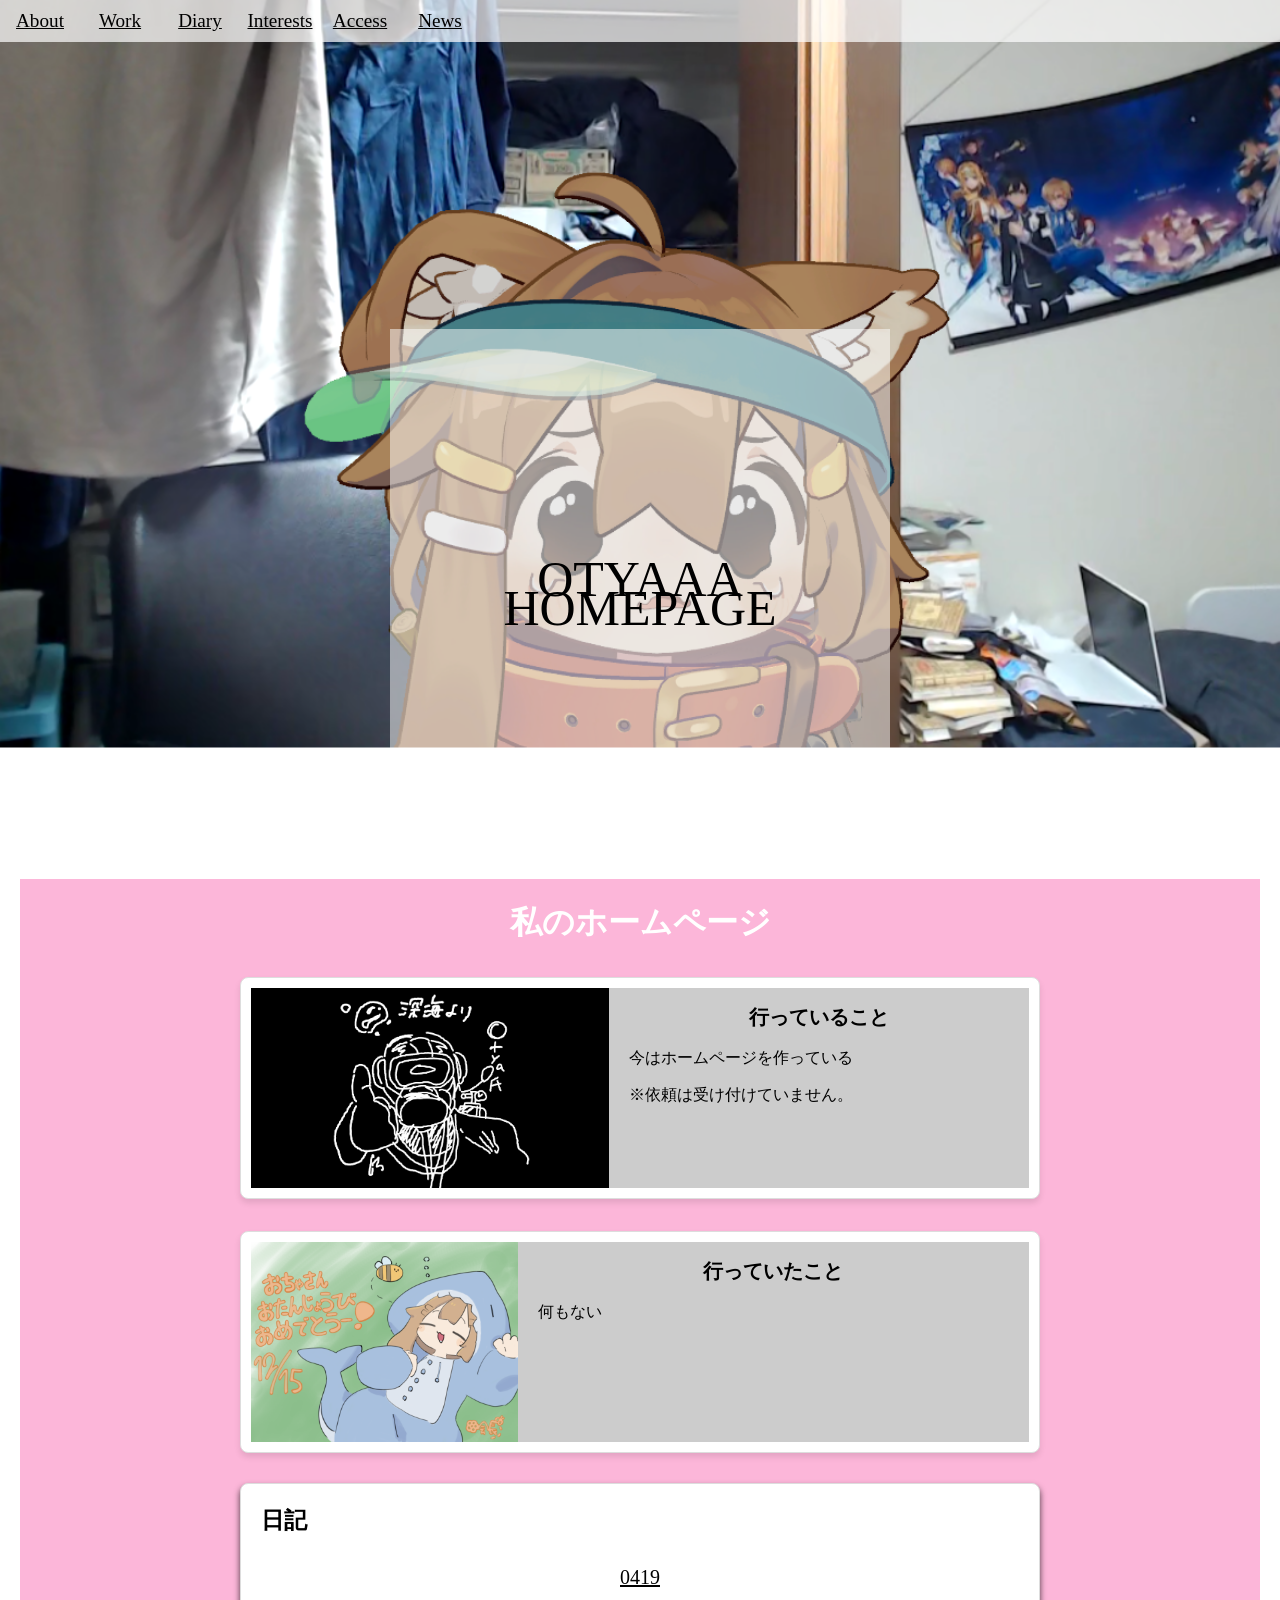
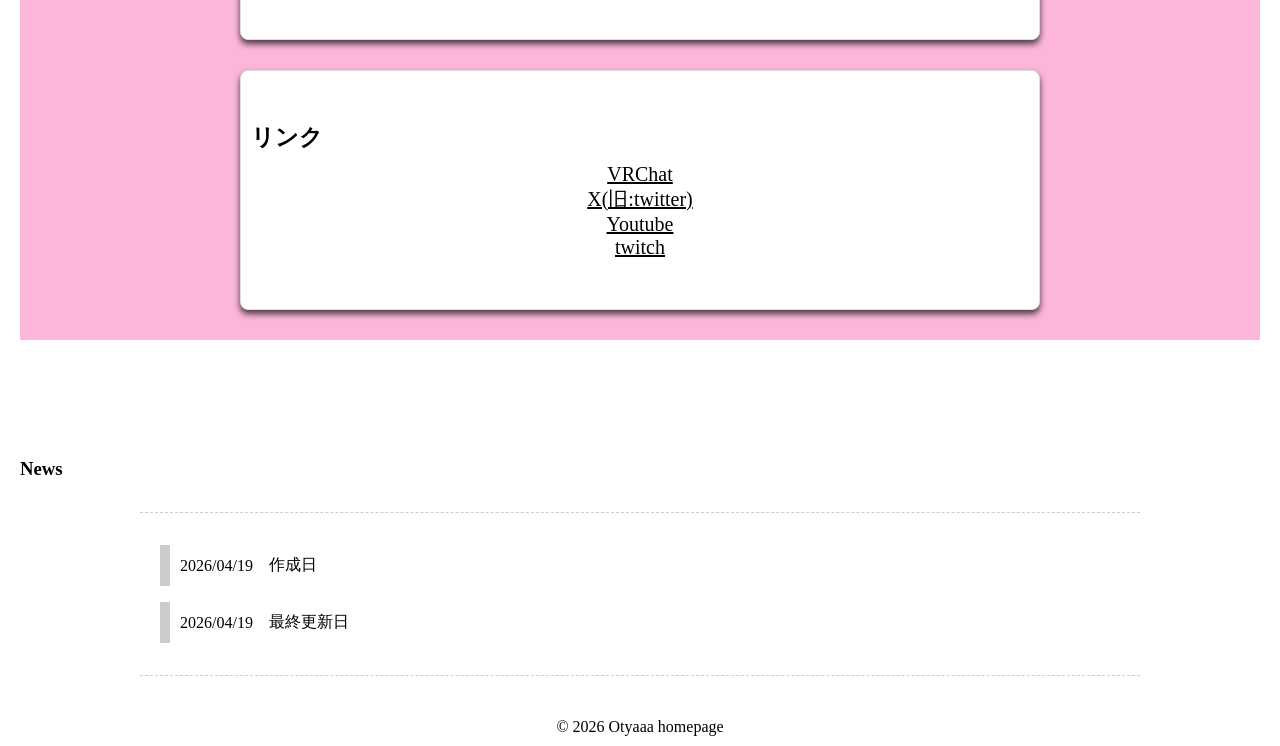
==== index.html @ aa2fb250 "Add files via upload" ====
<!DOCTYPE html>
<html lang="ja">
    <head>
        <meta charset="UTF-8">
        <meta name="viewport" content="width=device-width, initial-scale=1">
        <link  rel="stylesheet" type="text/css" href="css/homepage.css">
        <title>HOMEPAGE</title>
    </head>
<!--参考文献--https://web-design-textbook.com/makepage/middle -->

    <body>
        <header>
            <img src="image/otya.png" alt="otyaaa">
            <div class="top-title0">
                OTYAAA
            </div>
            <div class="top-title">
                <br>
                HOMEPAGE
            </div>
        </header>

        <nav>
            <ul>
                <!--aboutは私について, Workは何をしているか, Planは趣味, 
                Accessは各種リンク, Galleryは写真何枚かおく？Futureで何をしていきたいかを書いてもいいかも-->
                <li><a href="#about">About</a></li>
                <li><a href="#work">Work</a></li>
                <li><a href="#diary">Diary</a></li>
                <li><a href="#interests">Interests</a></li>
                <li><a href="#access">Access</a></li>
                <li><a href="#news">News</a></li>
            </ul>
        </nav>
        <!--menu button-->
        <div class="menubutton" onclick="menu()">
            <i></i>
            <i></i>
            <i></i>
        </div>

        <main id="about">
            <h1>私のホームページ</h1>
            <div class="Work" id="work">
                <img src="image/work0.png" alt="workの写真">
                <div class="comments">
                    <h2>行っていること</h2>
                    <p>今はホームページを作っている</p>
                    <div>※依頼は受け付けていません。</div>
                </div>
            </div>

            <div class="Work">
                <img src="image/7.png" alt="誕生日の写真">
                <div class="comments">
                    <h2>行っていたこと</h2>
                    <p>何もない</p>
                </div>
            </div>

            <div class="Diary" id="diary">
                <h3>日記</h3>
                <p><a href="diary/20260419.html" target="0419">0419</a></p>
            </div>

            <div class="Access" id="access"><p>
                <h3>リンク</h3>
                <a href="https://vrchat.com/home/user/usr_a427d301-ff12-4bf6-9cfc-a684ac63239b" target="vrc">VRChat</a>
                <a href="https://x.com/otyaaaa03" target="twitter">X(旧:twitter)</a>
                <a href="https://www.youtube.com/@%E3%81%8A%E3%81%A1%E3%82%83%E3%81%82%E3%81%82%E3%81%82" target="youtube">Youtube</a>
                <a href="https://www.twitch.tv/otyaaa031" target="twitch">twitch</a>
            </p>
            </div>
        </main>

        
        <aside>
            <h3>News</h3>
            <div class="news" id="news">
                <div class="topic">
                    <div class="time">2026/04/19</div>
                    <div>作成日</div>
                </div>
                <div class="topic">
                    <div class="time">2026/04/19</div>
                    <div>最終更新日</div>
                </div>
            </div>
        </aside>



        <footer>
            &copy; 2026 Otyaaa homepage
        </footer>
        
        
        <!--click the button-->
        <script>
            function menu() {
                document.querySelector('nav').classList.toggle('open');
            }
        </script>

    </body>
</html>

<!--あしぎからは備忘録、やりたいこと
やってる、やってたゲーム
-->
---- css/homepage.css ----
@charset "UTF-8";

*{
    box-sizing:border-box;
}





body {
position: relative;
margin: 0;
background: white;
display: grid;
grid-template-columns:
[left] 20px [main] 1fr [end] 20px [right];
grid-template-rows:
[header] auto [main] auto [aside] auto [footer] auto [bottom];
}


header {
    position: relative;
    grid-column-start: left;
    grid-column-end: right;
    grid-row-start: header;
    grid-row-end: main;
    margin-bottom: 100px;
}

header img {
    display: block;
    width: 100%;
    max-height: 100vh;
}

.top-title0 {
    display: flex;
    justify-content: center;
    align-items: center;
    position: absolute;
    bottom: 0;
    left: 50%;
    transform: translate(-50%,50px);
    width: 500px;
    height: 500px;
    background: rgba(255,255,255,.5);
    font-size: 50px;
}

.top-title {
    display: flex;
    justify-content: center;
    align-items: center;
    position: absolute;
    bottom: 0;
    left: 50%;
    transform: translate(-50%,50px);
    width: 500px;
    height: 500px;
    background: rgba(255,255,255,0);
    font-size: 50px;
}

@media (max-width: 1024px) {
    .top-title {
        width: 400px;
        height: 400px;
        font-size: 40px;
        transform: translate(-50%,40px);
    }
}

@media (max-width: 580px){
    header {
        margin-bottom: 60px;
    }
    .top-title {
        width: 250px;
        height: 250px;
        transform: translate(-50%,25px);
    }
}

@media (max-width: 580px) {
    header {
        margin-bottom: 60px;
    }
    .top-title {
        width: 250px;
        height: 250px;
        transform: translate(-50%,25px);
    }
}


@media (max-width: 450px) {
    .top-title {
        width: 200px;
        height: 200px;
        font-size: 30px;
        transform: translate(-50%,20px);
    }
}

@media (max-width: 370px) {
    .top-title {
        width: 150px;
        height: 150px;
        font-size: 25px;
        transform: translate(-50%,15px);
    }
}



nav {
    position: absolute;
    top: 0;
    left: 0;
    right: 0;
}

nav ul {
    display: flex;
    background: rgba(255,255,255,.7);
    margin: 0;
    list-style:none;
    padding: 0;
    font-size: 1.2rem;
}

nav li {
    text-align: center;
    padding: 10px 0;
    width: 80px;
    cursor: pointer;
    transition: all 1s;
}

nav li:hover {
    background: white;
}

nav.open {
    display: block;
}

nav a {
    color: inherit;
    display: block;
    width: 100%;
    height: 100%;
}

@media (max-width:840px) {
    nav {
        position: fixed;
        display: none;
    }
    nav ul {
        flex-direction: column;
        height: 100vh;
        padding-top: 40px;
        background: rgba(255,255,255,.9)
    }
    nav li {
        width: 100%;
        padding: 20px;
    }
}

.menubutton {
    position: fixed;
    top: 0;
    left: 0;
    cursor: pointer;
    z-index: 100;
    width: 40px;
    height: 40px;
    padding: 5px;
    background: black;
    display: none;
}


.menubutton i {
    display: block;
    width: 30px;
    height: 5px;
    background: white;
    margin-bottom: 7.5px;
}

.menubutton i:last-child {
    margin-bottom: 0;
}

@media (max-width:840px) {
    .menubutton {
        display: block;
    }
}

main {
    grid-column-start: main;
    grid-column-end: end;
    grid-row-start: main;
    grid-row-end: aside;
    margin-bottom: 100px;
    background: rgba(252, 182, 217, 1);
}

h1,h2 {
    color: white;
    text-align: center;
}


.Work {
    display: flex;
    width: 100%;
    max-width: 800px;
    margin: 2em auto;
    background: #ffffff;
    border: 1px solid #ddd;
    border-radius: 8px;
    padding: 10px;
    margin-bottom: 30px;
    box-shadow: 0 4px 6px rgba(0,0,0,0.1);
}


.Work img {
    display: block;
    margin: 0 auto;
    height: 200px;
    max-width: 100%;
}


.Work h2 {
    font-size: 20px;
    color: black;
}


.Work .comments {
    width: 100%;
    padding: 0 20px;
    background: #cccccc;
}

.Diary {
    display: flex;
    flex-direction: column;
    max-width: 800px;
    margin: 1em auto;
    justify-content: center;
    align-items: center;
    font-size: 20px;
    background: #ffffff;
    border: 1px solid #ddd;
    border-radius: 8px;
    padding: 20px;
    margin-bottom: 30px;
    box-shadow: 0 4px 6px rgba(0,0,0,0.7);
}

.Diary h3{
    color: black;
    margin: 0 0 10px 0;
    align-self: flex-start;
}

.Diary a {
    display: block;
    color: black;
    cursor: pointer;
    align-self: center; 
    margin: 0 0 10px 0;
}



.Access {
    display: flex;
    flex-direction: column;
    max-width: 800px;
    margin: 1em auto;
    justify-content: center;
    align-items: center;
    font-size: 20px;
    background: #ffffff;
    border: 1px solid #ddd;
    border-radius: 8px;
    padding: 10px;
    margin-bottom: 30px;
    box-shadow: 0 4px 6px rgba(0,0,0,0.7);
}

.Access h3 {
    color: black;
    margin: 0 0 10px 0;
    align-self: flex-start;
}

.Access a {
    display: block;
    color: black;
    margin: 0 auto;
    cursor: pointer;
}



@media (max-width: 700px) {
    .work {
        flex-direction: column;
    }

    .work img {
        width: 100%;
        height: auto;
    }

    .work .comments {
        padding: 20px;
    }
}

aside {
    grid-column-start: main;
    grid-column-end: end;
    grid-row-start: aside;
    grid-row-end: footer;
}

.news {
    max-width: 1000px;
    border-top: dashed 1px #cccccc;
    border-bottom: dashed 1px #cccccc;
    margin: 2em auto;
    padding: 1em 20px;
    color: black;
}

.news h3 {
    color: black;
}

.news .topic {
    display: flex;
    align-items: center;
    padding: 10px;
    margin: 1em 0;
    border-left: solid 10px #cccccc;
}

.news .time {
    margin-right: 1em;
}

@media (max-width: 450px){
    .news .topic {
        flex-direction: column;
        align-items: flex-start;
    }
}

footer {
    grid-column-start: left;
    grid-column-end: right;
    grid-row-start: footer;
    grid-row-end: bottom;
    text-align: center;
    background: white;
    color: black;
    padding: 10px 0;
}
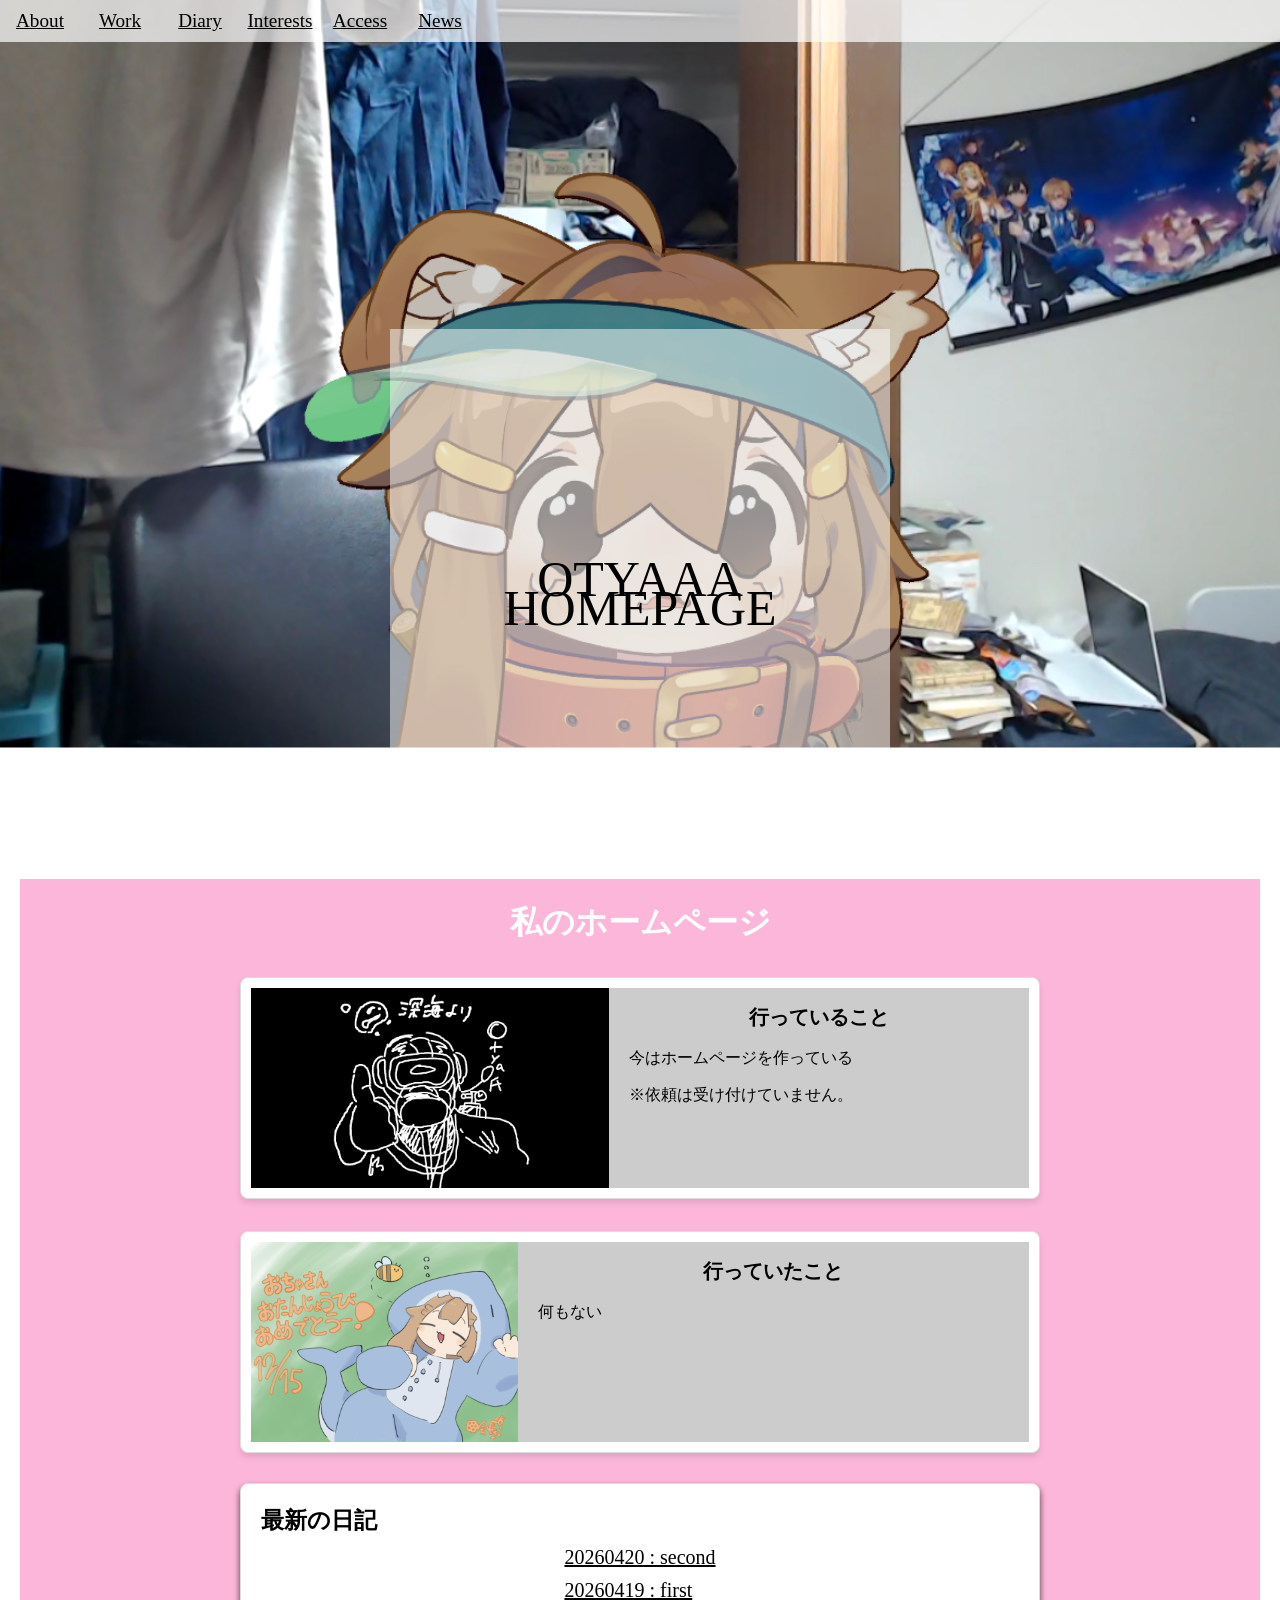
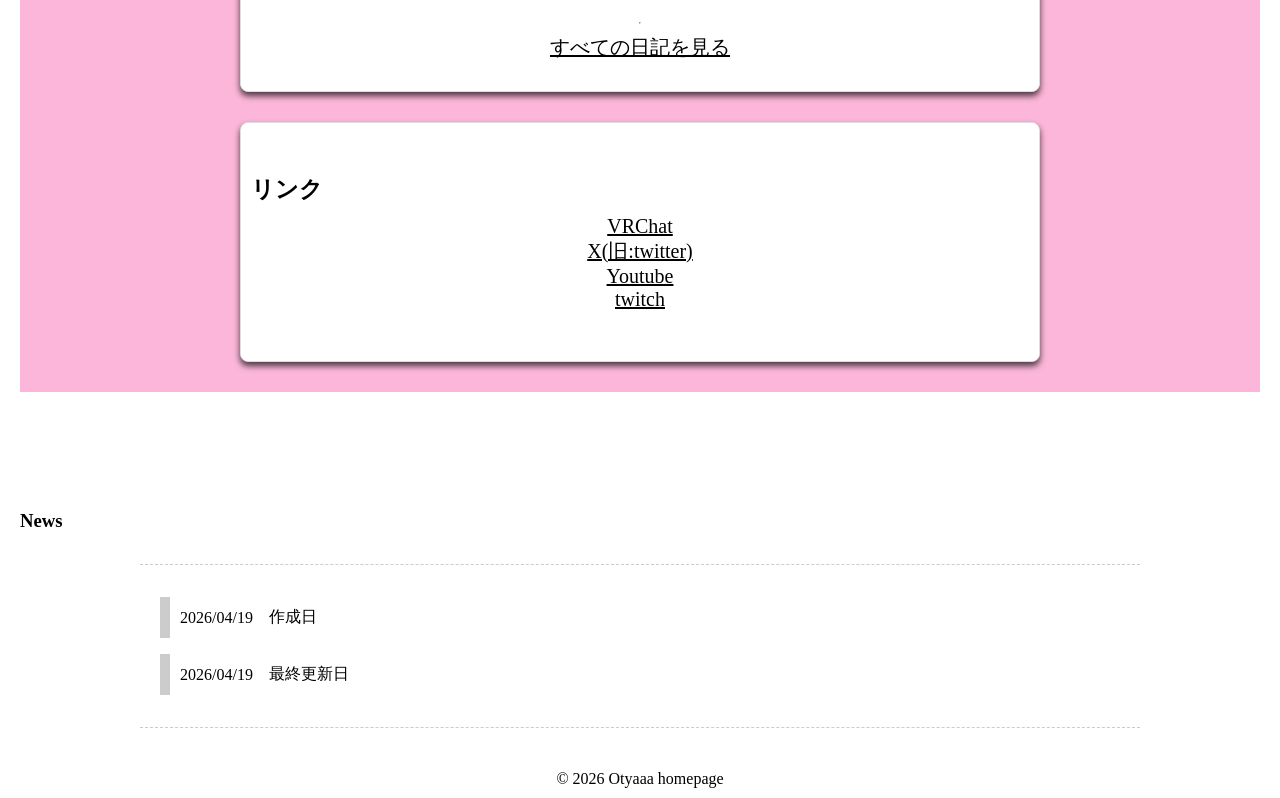
==== commit ccf65bd0: "Add files via upload" ====
--- a/index.html
+++ b/index.html
@@ -59,9 +59,15 @@
             </div>
 
             <div class="Diary" id="diary">
-                <h3>日記</h3>
-                <p><a href="diary/20260419.html" target="0419">0419</a></p>
+                <h3>最新の日記</h3>
+                <div id="recent-diary-list"></div>
+                <hr>
+                <a href="diary_list.html" class="all-link" target="alldiary">すべての日記を見る</a>
             </div>
+            <script src="diary_data.js"></script>
+            <script src="diary_script.js"></script>
+
+
 
             <div class="Access" id="access"><p>
                 <h3>リンク</h3>
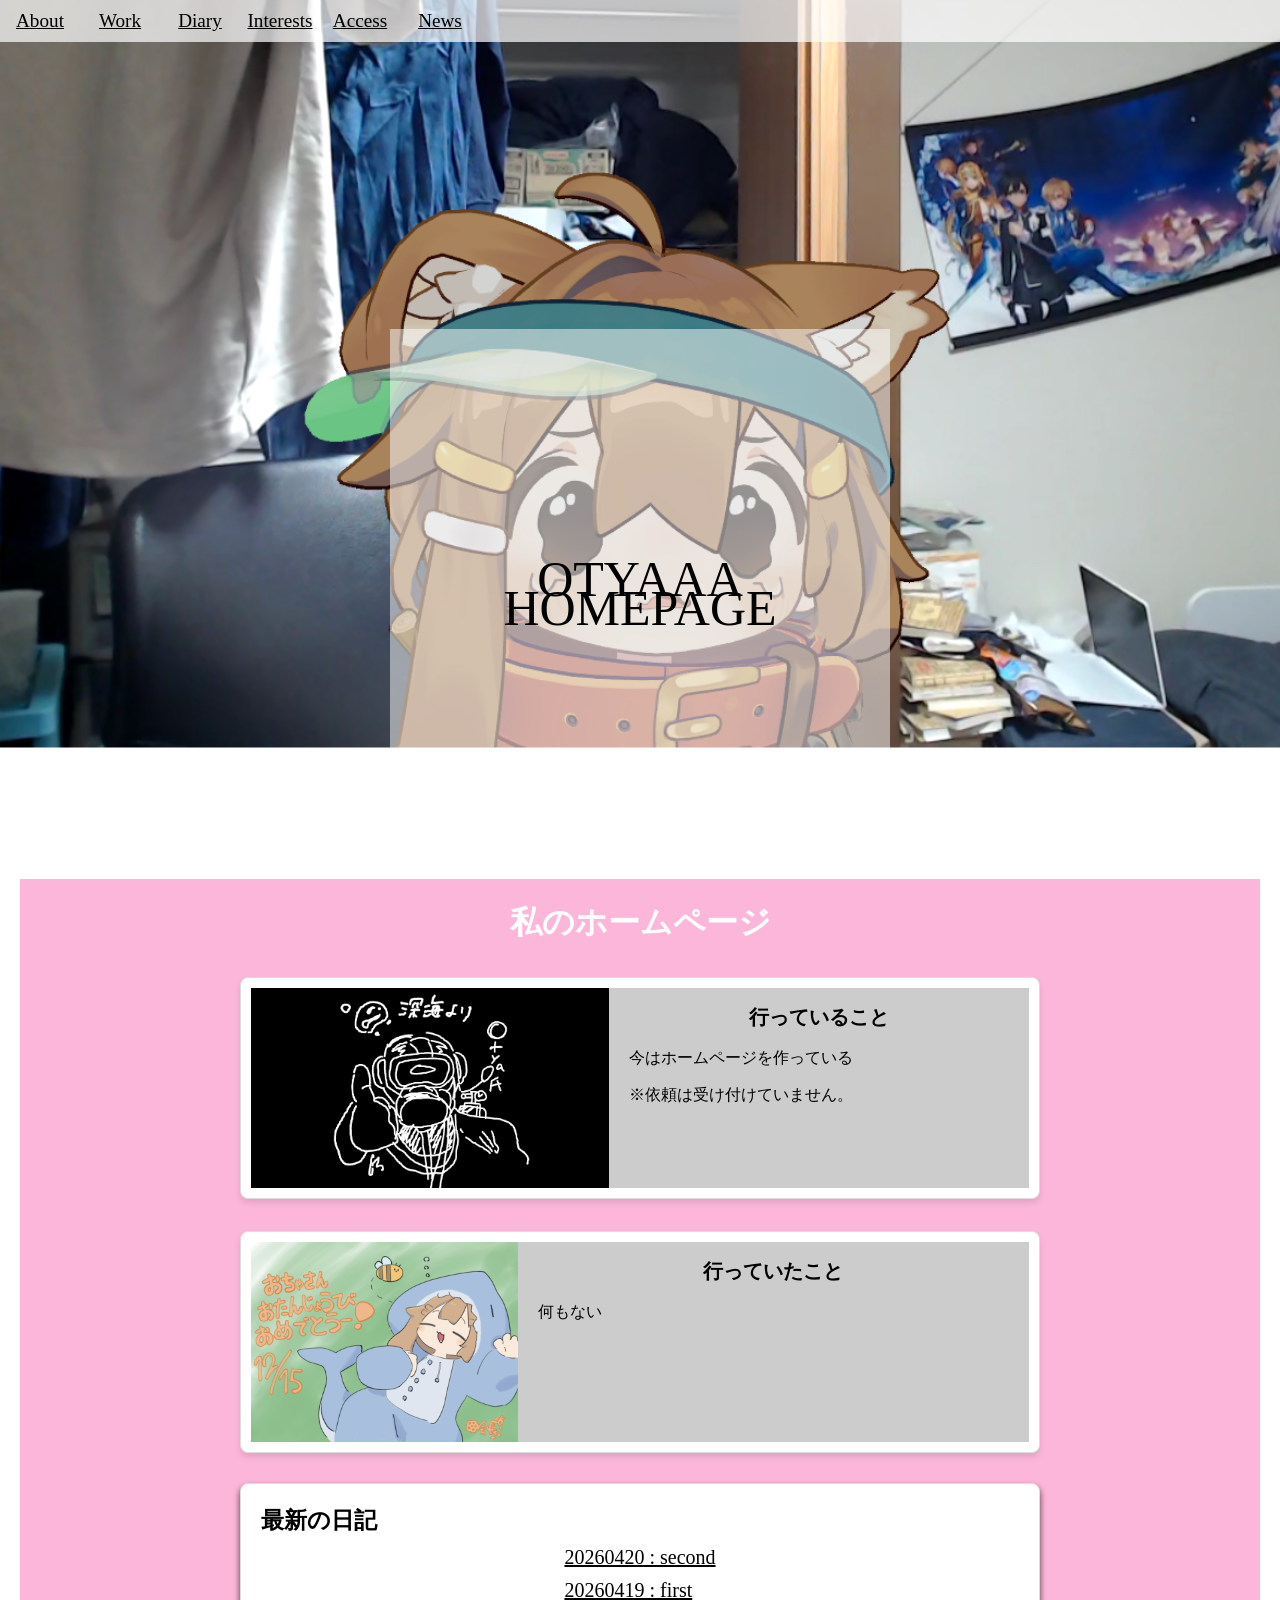
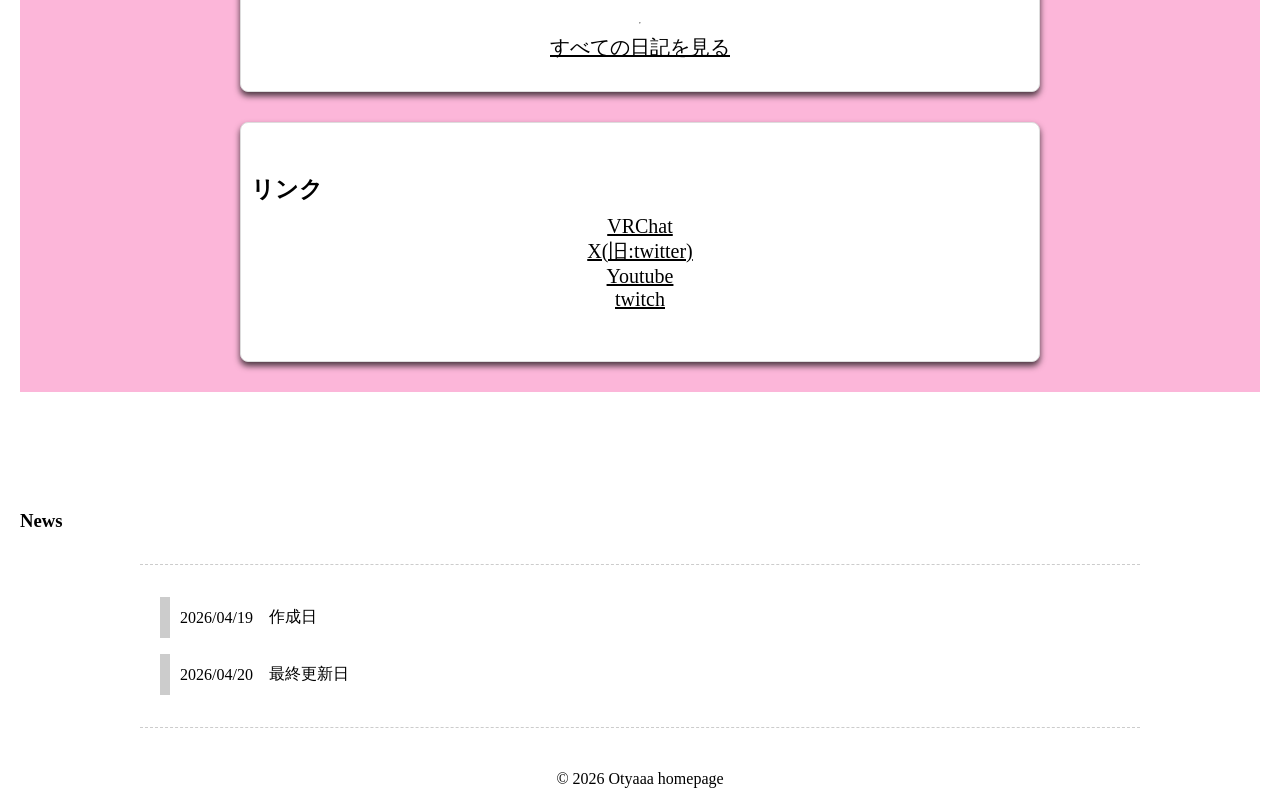
==== commit 16cec71c: "Update index.html" ====
--- a/index.html
+++ b/index.html
@@ -88,7 +88,7 @@
                     <div>作成日</div>
                 </div>
                 <div class="topic">
-                    <div class="time">2026/04/19</div>
+                    <div class="time">2026/04/20</div>
                     <div>最終更新日</div>
                 </div>
             </div>
@@ -111,6 +111,6 @@
     </body>
 </html>
 
-<!--あしぎからは備忘録、やりたいこと
+<!--備忘録、やりたいこと
 やってる、やってたゲーム
--->+-->
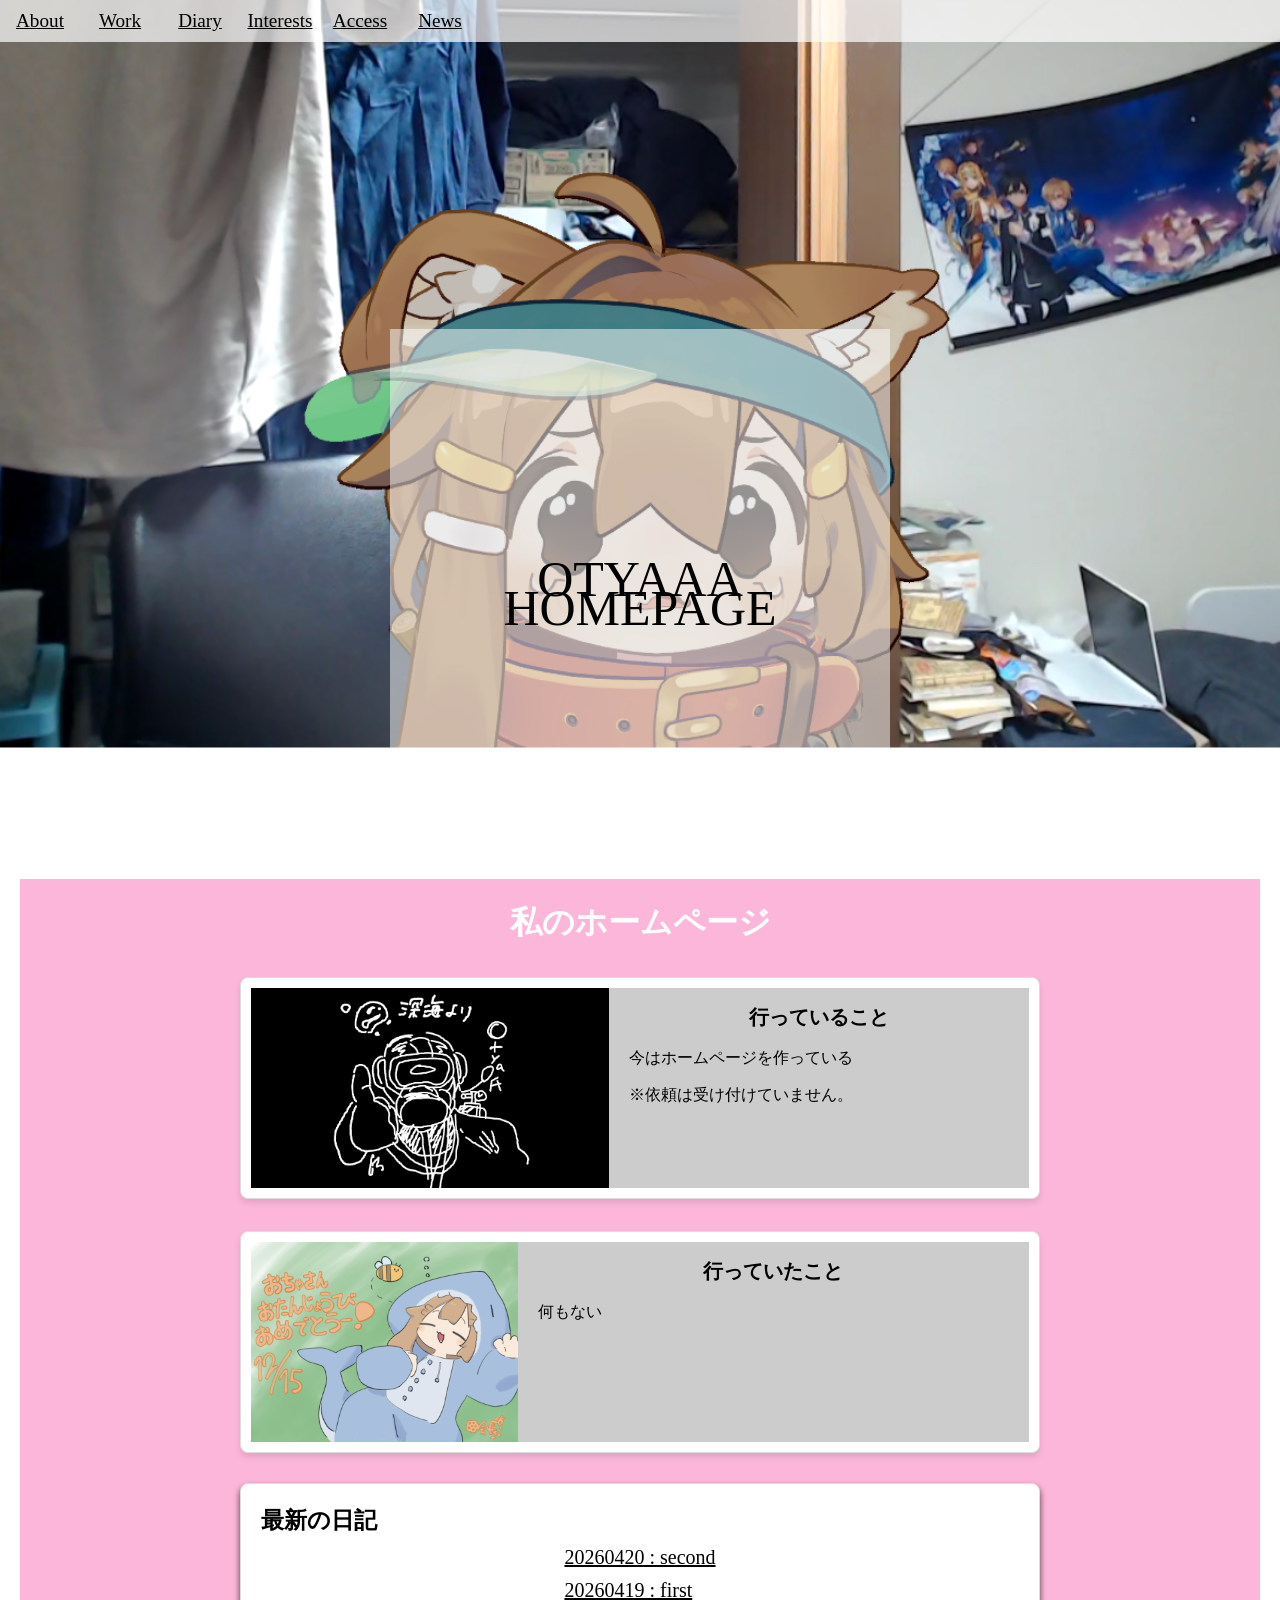
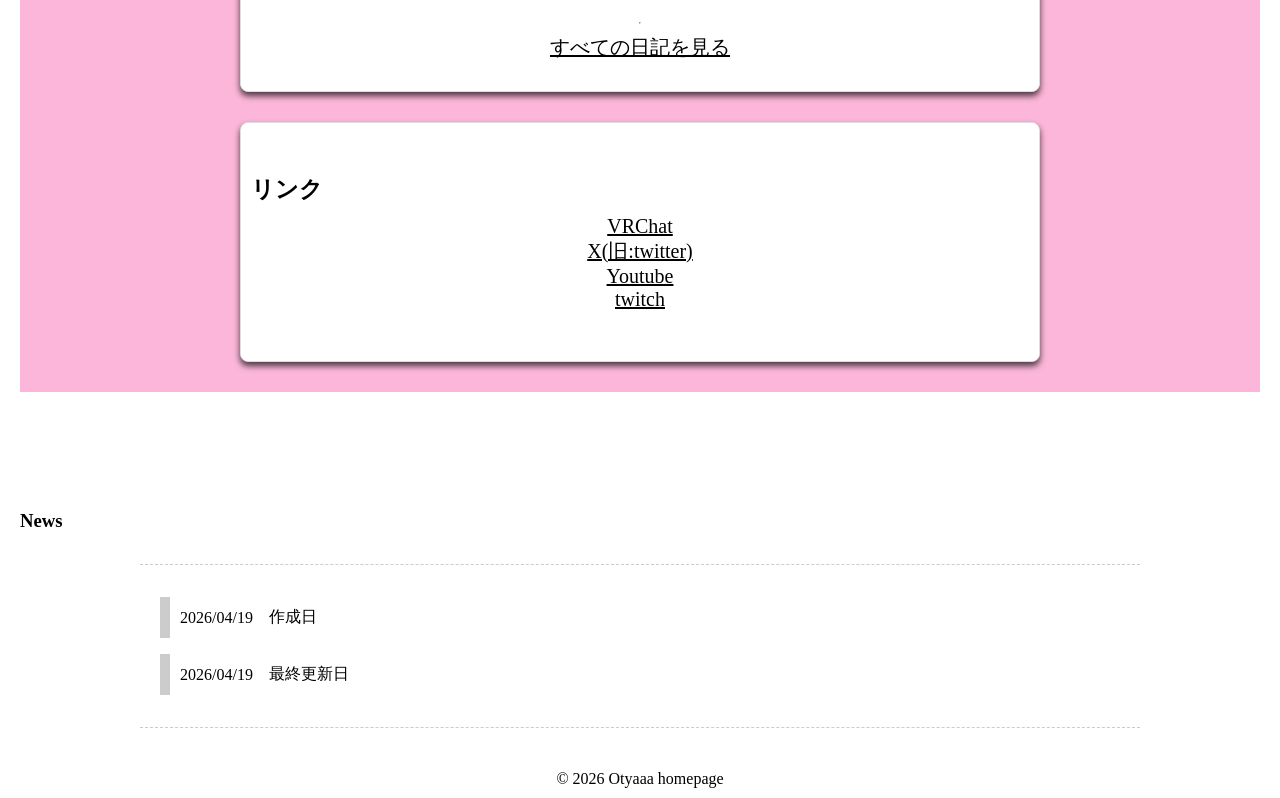
==== commit 868e1a87: "Add files via upload" ====
--- a/index.html
+++ b/index.html
@@ -88,7 +88,7 @@
                     <div>作成日</div>
                 </div>
                 <div class="topic">
-                    <div class="time">2026/04/20</div>
+                    <div class="time">2026/04/19</div>
                     <div>最終更新日</div>
                 </div>
             </div>
@@ -111,6 +111,6 @@
     </body>
 </html>
 
-<!--備忘録、やりたいこと
+<!--あしぎからは備忘録、やりたいこと
 やってる、やってたゲーム
--->
+-->
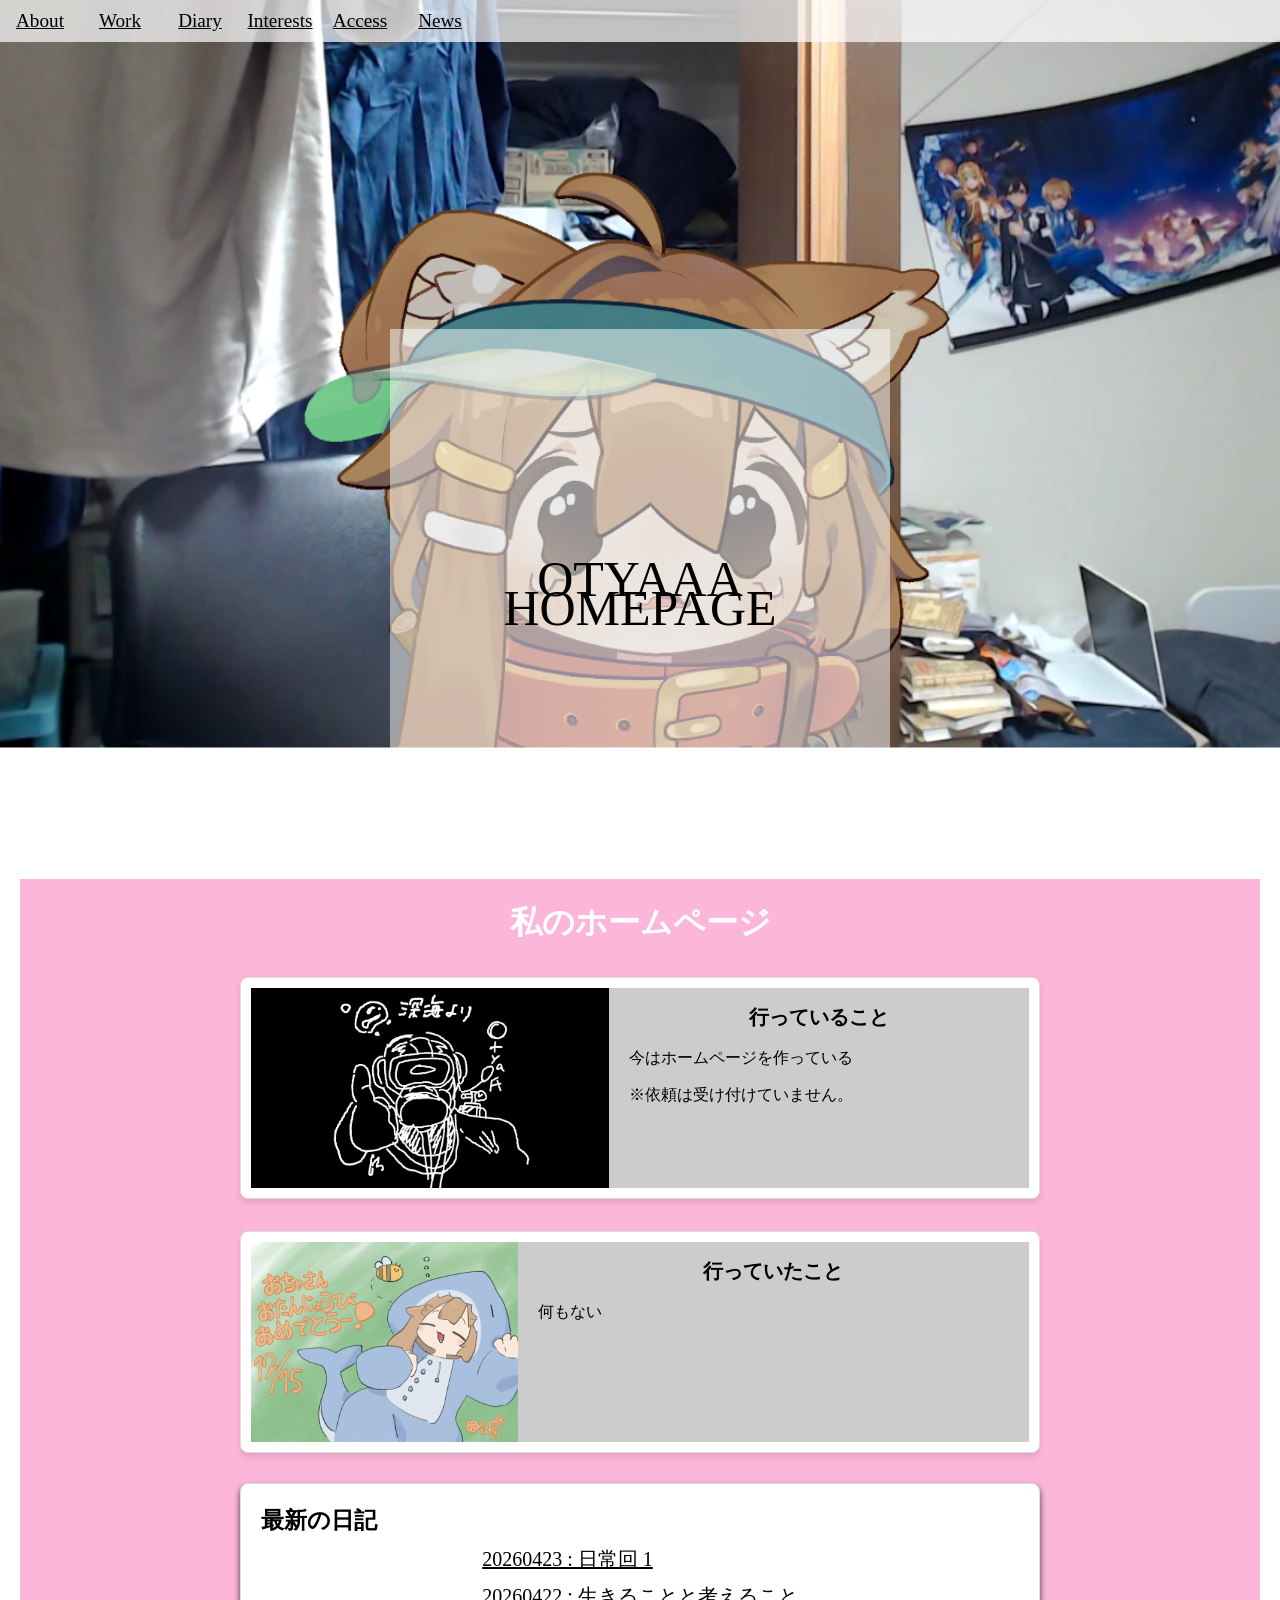
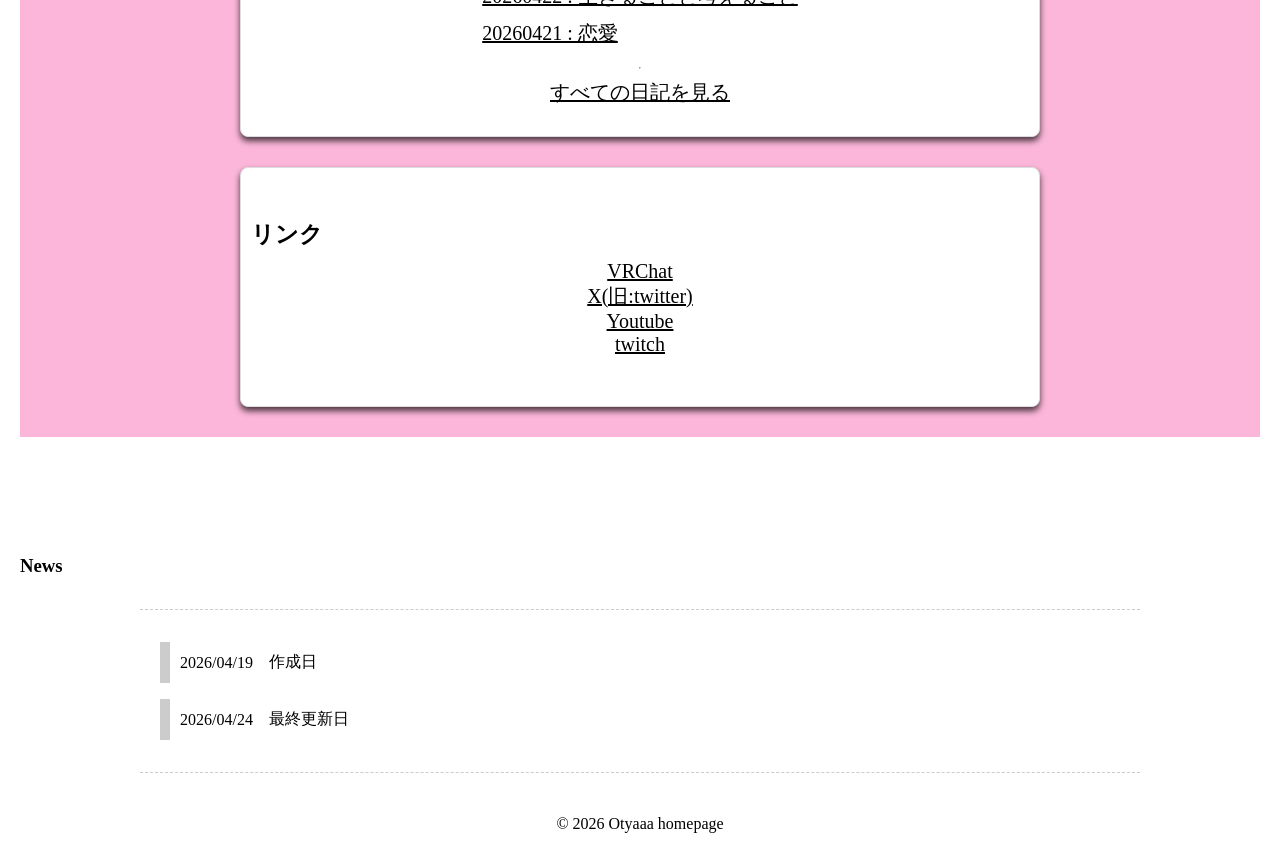
==== commit 0f2db9d2: "first commit" ====
--- a/index.html
+++ b/index.html
@@ -1,116 +1,115 @@
-<!DOCTYPE html>
-<html lang="ja">
-    <head>
-        <meta charset="UTF-8">
-        <meta name="viewport" content="width=device-width, initial-scale=1">
-        <link  rel="stylesheet" type="text/css" href="css/homepage.css">
-        <title>HOMEPAGE</title>
-    </head>
-<!--参考文献--https://web-design-textbook.com/makepage/middle -->
-
-    <body>
-        <header>
-            <img src="image/otya.png" alt="otyaaa">
-            <div class="top-title0">
-                OTYAAA
-            </div>
-            <div class="top-title">
-                <br>
-                HOMEPAGE
-            </div>
-        </header>
-
-        <nav>
-            <ul>
-                <!--aboutは私について, Workは何をしているか, Planは趣味, 
-                Accessは各種リンク, Galleryは写真何枚かおく？Futureで何をしていきたいかを書いてもいいかも-->
-                <li><a href="#about">About</a></li>
-                <li><a href="#work">Work</a></li>
-                <li><a href="#diary">Diary</a></li>
-                <li><a href="#interests">Interests</a></li>
-                <li><a href="#access">Access</a></li>
-                <li><a href="#news">News</a></li>
-            </ul>
-        </nav>
-        <!--menu button-->
-        <div class="menubutton" onclick="menu()">
-            <i></i>
-            <i></i>
-            <i></i>
-        </div>
-
-        <main id="about">
-            <h1>私のホームページ</h1>
-            <div class="Work" id="work">
-                <img src="image/work0.png" alt="workの写真">
-                <div class="comments">
-                    <h2>行っていること</h2>
-                    <p>今はホームページを作っている</p>
-                    <div>※依頼は受け付けていません。</div>
-                </div>
-            </div>
-
-            <div class="Work">
-                <img src="image/7.png" alt="誕生日の写真">
-                <div class="comments">
-                    <h2>行っていたこと</h2>
-                    <p>何もない</p>
-                </div>
-            </div>
-
-            <div class="Diary" id="diary">
-                <h3>最新の日記</h3>
-                <div id="recent-diary-list"></div>
-                <hr>
-                <a href="diary_list.html" class="all-link" target="alldiary">すべての日記を見る</a>
-            </div>
-            <script src="diary_data.js"></script>
-            <script src="diary_script.js"></script>
-
-
-
-            <div class="Access" id="access"><p>
-                <h3>リンク</h3>
-                <a href="https://vrchat.com/home/user/usr_a427d301-ff12-4bf6-9cfc-a684ac63239b" target="vrc">VRChat</a>
-                <a href="https://x.com/otyaaaa03" target="twitter">X(旧:twitter)</a>
-                <a href="https://www.youtube.com/@%E3%81%8A%E3%81%A1%E3%82%83%E3%81%82%E3%81%82%E3%81%82" target="youtube">Youtube</a>
-                <a href="https://www.twitch.tv/otyaaa031" target="twitch">twitch</a>
-            </p>
-            </div>
-        </main>
-
-        
-        <aside>
-            <h3>News</h3>
-            <div class="news" id="news">
-                <div class="topic">
-                    <div class="time">2026/04/19</div>
-                    <div>作成日</div>
-                </div>
-                <div class="topic">
-                    <div class="time">2026/04/19</div>
-                    <div>最終更新日</div>
-                </div>
-            </div>
-        </aside>
-
-
-
-        <footer>
-            &copy; 2026 Otyaaa homepage
-        </footer>
-        
-        
-        <!--click the button-->
-        <script>
-            function menu() {
-                document.querySelector('nav').classList.toggle('open');
-            }
-        </script>
-
-    </body>
-</html>
-
-<!--あしぎからは備忘録、やりたいこと
-やってる、やってたゲーム
--->+<!DOCTYPE html>
+<html lang="ja">
+    <head>
+        <meta charset="UTF-8">
+        <meta name="viewport" content="width=device-width, initial-scale=1">
+        <link  rel="stylesheet" type="text/css" href="css/homepage.css">
+        <title>HOMEPAGE</title>
+    </head>
+<!--参考文献--https://web-design-textbook.com/makepage/middle -->
+
+    <body>
+        <header>
+            <img src="image/otya.png" alt="otyaaa">
+            <div class="top-title0">
+                OTYAAA
+            </div>
+            <div class="top-title">
+                <br>
+                HOMEPAGE
+            </div>
+        </header>
+
+        <nav>
+            <ul>
+                <!--aboutは私について, Workは何をしているか, Planは趣味, 
+                Accessは各種リンク, Galleryは写真何枚かおく？Futureで何をしていきたいかを書いてもいいかも-->
+                <li><a href="#about">About</a></li>
+                <li><a href="#work">Work</a></li>
+                <li><a href="#diary">Diary</a></li>
+                <li><a href="#interests">Interests</a></li>
+                <li><a href="#access">Access</a></li>
+                <li><a href="#news">News</a></li>
+            </ul>
+        </nav>
+        <!--menu button-->
+        <div class="menubutton" onclick="menu()">
+            <i></i>
+            <i></i>
+            <i></i>
+        </div>
+
+        <main id="about">
+            <h1>私のホームページ</h1>
+            <div class="Work" id="work">
+                <img src="image/work0.png" alt="workの写真">
+                <div class="comments">
+                    <h2>行っていること</h2>
+                    <p>今はホームページを作っている</p>
+                    <div>※依頼は受け付けていません。</div>
+                </div>
+            </div>
+
+            <div class="Work">
+                <img src="image/7.png" alt="誕生日の写真">
+                <div class="comments">
+                    <h2>行っていたこと</h2>
+                    <p>何もない</p>
+                </div>
+            </div>
+
+            <div class="Diary" id="diary">
+                <h3>最新の日記</h3>
+                <div id="recent-diary-list"></div>
+                <hr>
+                <a href="diary_list.html" class="all-link" target="alldiary">すべての日記を見る</a>
+            </div>
+            <script src="diary_data.js"></script>
+            <script src="diary_script.js"></script>
+
+
+
+            <div class="Access" id="access"><p>
+                <h3>リンク</h3>
+                <a href="https://vrchat.com/home/user/usr_a427d301-ff12-4bf6-9cfc-a684ac63239b" target="vrc">VRChat</a>
+                <a href="https://x.com/otyaaaa03" target="twitter">X(旧:twitter)</a>
+                <a href="https://www.youtube.com/@%E3%81%8A%E3%81%A1%E3%82%83%E3%81%82%E3%81%82%E3%81%82" target="youtube">Youtube</a>
+                <a href="https://www.twitch.tv/otyaaa031" target="twitch">twitch</a>
+            </p>
+            </div>
+        </main>
+
+        
+        <aside>
+            <h3>News</h3>
+            <div class="news" id="news">
+                <div class="topic">
+                    <div class="time">2026/04/19</div>
+                    <div>作成日</div>
+                </div>
+                <div class="topic">
+                    <div class="time">2026/04/24</div>
+                    <div>最終更新日</div>
+                </div>
+            </div>
+        </aside>
+
+
+
+        <footer>
+            &copy; 2026 Otyaaa homepage
+        </footer>
+        
+        
+        <!--click the button-->
+        <script>
+            function menu() {
+                document.querySelector('nav').classList.toggle('open');
+            }
+        </script>
+
+    </body>
+</html>
+
+<!--あしぎからは備忘録、やりたいこと
+やってる、やってたゲーム
--- a/css/homepage.css
+++ b/css/homepage.css
@@ -1,382 +1,384 @@
-@charset "UTF-8";
-
-*{
-    box-sizing:border-box;
-}
-
-
-
-
-
-body {
-position: relative;
-margin: 0;
-background: white;
-display: grid;
-grid-template-columns:
-[left] 20px [main] 1fr [end] 20px [right];
-grid-template-rows:
-[header] auto [main] auto [aside] auto [footer] auto [bottom];
-}
-
-
-header {
-    position: relative;
-    grid-column-start: left;
-    grid-column-end: right;
-    grid-row-start: header;
-    grid-row-end: main;
-    margin-bottom: 100px;
-}
-
-header img {
-    display: block;
-    width: 100%;
-    max-height: 100vh;
-}
-
-.top-title0 {
-    display: flex;
-    justify-content: center;
-    align-items: center;
-    position: absolute;
-    bottom: 0;
-    left: 50%;
-    transform: translate(-50%,50px);
-    width: 500px;
-    height: 500px;
-    background: rgba(255,255,255,.5);
-    font-size: 50px;
-}
-
-.top-title {
-    display: flex;
-    justify-content: center;
-    align-items: center;
-    position: absolute;
-    bottom: 0;
-    left: 50%;
-    transform: translate(-50%,50px);
-    width: 500px;
-    height: 500px;
-    background: rgba(255,255,255,0);
-    font-size: 50px;
-}
-
-@media (max-width: 1024px) {
-    .top-title {
-        width: 400px;
-        height: 400px;
-        font-size: 40px;
-        transform: translate(-50%,40px);
-    }
-}
-
-@media (max-width: 580px){
-    header {
-        margin-bottom: 60px;
-    }
-    .top-title {
-        width: 250px;
-        height: 250px;
-        transform: translate(-50%,25px);
-    }
-}
-
-@media (max-width: 580px) {
-    header {
-        margin-bottom: 60px;
-    }
-    .top-title {
-        width: 250px;
-        height: 250px;
-        transform: translate(-50%,25px);
-    }
-}
-
-
-@media (max-width: 450px) {
-    .top-title {
-        width: 200px;
-        height: 200px;
-        font-size: 30px;
-        transform: translate(-50%,20px);
-    }
-}
-
-@media (max-width: 370px) {
-    .top-title {
-        width: 150px;
-        height: 150px;
-        font-size: 25px;
-        transform: translate(-50%,15px);
-    }
-}
-
-
-
-nav {
-    position: absolute;
-    top: 0;
-    left: 0;
-    right: 0;
-}
-
-nav ul {
-    display: flex;
-    background: rgba(255,255,255,.7);
-    margin: 0;
-    list-style:none;
-    padding: 0;
-    font-size: 1.2rem;
-}
-
-nav li {
-    text-align: center;
-    padding: 10px 0;
-    width: 80px;
-    cursor: pointer;
-    transition: all 1s;
-}
-
-nav li:hover {
-    background: white;
-}
-
-nav.open {
-    display: block;
-}
-
-nav a {
-    color: inherit;
-    display: block;
-    width: 100%;
-    height: 100%;
-}
-
-@media (max-width:840px) {
-    nav {
-        position: fixed;
-        display: none;
-    }
-    nav ul {
-        flex-direction: column;
-        height: 100vh;
-        padding-top: 40px;
-        background: rgba(255,255,255,.9)
-    }
-    nav li {
-        width: 100%;
-        padding: 20px;
-    }
-}
-
-.menubutton {
-    position: fixed;
-    top: 0;
-    left: 0;
-    cursor: pointer;
-    z-index: 100;
-    width: 40px;
-    height: 40px;
-    padding: 5px;
-    background: black;
-    display: none;
-}
-
-
-.menubutton i {
-    display: block;
-    width: 30px;
-    height: 5px;
-    background: white;
-    margin-bottom: 7.5px;
-}
-
-.menubutton i:last-child {
-    margin-bottom: 0;
-}
-
-@media (max-width:840px) {
-    .menubutton {
-        display: block;
-    }
-}
-
-main {
-    grid-column-start: main;
-    grid-column-end: end;
-    grid-row-start: main;
-    grid-row-end: aside;
-    margin-bottom: 100px;
-    background: rgba(252, 182, 217, 1);
-}
-
-h1,h2 {
-    color: white;
-    text-align: center;
-}
-
-
-.Work {
-    display: flex;
-    width: 100%;
-    max-width: 800px;
-    margin: 2em auto;
-    background: #ffffff;
-    border: 1px solid #ddd;
-    border-radius: 8px;
-    padding: 10px;
-    margin-bottom: 30px;
-    box-shadow: 0 4px 6px rgba(0,0,0,0.1);
-}
-
-
-.Work img {
-    display: block;
-    margin: 0 auto;
-    height: 200px;
-    max-width: 100%;
-}
-
-
-.Work h2 {
-    font-size: 20px;
-    color: black;
-}
-
-
-.Work .comments {
-    width: 100%;
-    padding: 0 20px;
-    background: #cccccc;
-}
-
-.Diary {
-    display: flex;
-    flex-direction: column;
-    max-width: 800px;
-    margin: 1em auto;
-    justify-content: center;
-    align-items: center;
-    font-size: 20px;
-    background: #ffffff;
-    border: 1px solid #ddd;
-    border-radius: 8px;
-    padding: 20px;
-    margin-bottom: 30px;
-    box-shadow: 0 4px 6px rgba(0,0,0,0.7);
-}
-
-.Diary h3{
-    color: black;
-    margin: 0 0 10px 0;
-    align-self: flex-start;
-}
-
-.Diary a {
-    display: block;
-    color: black;
-    cursor: pointer;
-    align-self: center; 
-    margin: 0 0 10px 0;
-}
-
-
-
-.Access {
-    display: flex;
-    flex-direction: column;
-    max-width: 800px;
-    margin: 1em auto;
-    justify-content: center;
-    align-items: center;
-    font-size: 20px;
-    background: #ffffff;
-    border: 1px solid #ddd;
-    border-radius: 8px;
-    padding: 10px;
-    margin-bottom: 30px;
-    box-shadow: 0 4px 6px rgba(0,0,0,0.7);
-}
-
-.Access h3 {
-    color: black;
-    margin: 0 0 10px 0;
-    align-self: flex-start;
-}
-
-.Access a {
-    display: block;
-    color: black;
-    margin: 0 auto;
-    cursor: pointer;
-}
-
-
-
-@media (max-width: 700px) {
-    .work {
-        flex-direction: column;
-    }
-
-    .work img {
-        width: 100%;
-        height: auto;
-    }
-
-    .work .comments {
-        padding: 20px;
-    }
-}
-
-aside {
-    grid-column-start: main;
-    grid-column-end: end;
-    grid-row-start: aside;
-    grid-row-end: footer;
-}
-
-.news {
-    max-width: 1000px;
-    border-top: dashed 1px #cccccc;
-    border-bottom: dashed 1px #cccccc;
-    margin: 2em auto;
-    padding: 1em 20px;
-    color: black;
-}
-
-.news h3 {
-    color: black;
-}
-
-.news .topic {
-    display: flex;
-    align-items: center;
-    padding: 10px;
-    margin: 1em 0;
-    border-left: solid 10px #cccccc;
-}
-
-.news .time {
-    margin-right: 1em;
-}
-
-@media (max-width: 450px){
-    .news .topic {
-        flex-direction: column;
-        align-items: flex-start;
-    }
-}
-
-footer {
-    grid-column-start: left;
-    grid-column-end: right;
-    grid-row-start: footer;
-    grid-row-end: bottom;
-    text-align: center;
-    background: white;
-    color: black;
-    padding: 10px 0;
-}
-
+
+@charset "UTF-8";
+
+*{
+    box-sizing:border-box;
+}
+
+
+
+
+
+body {
+position: relative;
+margin: 0;
+background: white;
+display: grid;
+grid-template-columns:
+[left] 20px [main] 1fr [end] 20px [right];
+grid-template-rows:
+[header] auto [main] auto [aside] auto [footer] auto [bottom];
+}
+
+
+header {
+    position: relative;
+    grid-column-start: left;
+    grid-column-end: right;
+    grid-row-start: header;
+    grid-row-end: main;
+    margin-bottom: 100px;
+}
+
+header img {
+    display: block;
+    width: 100%;
+    max-height: 100vh;
+}
+
+.top-title0 {
+    display: flex;
+    justify-content: center;
+    align-items: center;
+    position: absolute;
+    bottom: 0;
+    left: 50%;
+    transform: translate(-50%,50px);
+    width: 500px;
+    height: 500px;
+    background: rgba(255,255,255,.5);
+    font-size: 50px;
+}
+
+.top-title {
+    display: flex;
+    justify-content: center;
+    align-items: center;
+    position: absolute;
+    bottom: 0;
+    left: 50%;
+    transform: translate(-50%,50px);
+    width: 500px;
+    height: 500px;
+    background: rgba(255,255,255,0);
+    font-size: 50px;
+}
+
+@media (max-width: 1024px) {
+    .top-title {
+        width: 400px;
+        height: 400px;
+        font-size: 40px;
+        transform: translate(-50%,40px);
+    }
+}
+
+@media (max-width: 580px){
+    header {
+        margin-bottom: 60px;
+    }
+    .top-title {
+        width: 250px;
+        height: 250px;
+        transform: translate(-50%,25px);
+    }
+}
+
+@media (max-width: 580px) {
+    header {
+        margin-bottom: 60px;
+    }
+    .top-title {
+        width: 250px;
+        height: 250px;
+        transform: translate(-50%,25px);
+    }
+}
+
+
+@media (max-width: 450px) {
+    .top-title {
+        width: 200px;
+        height: 200px;
+        font-size: 30px;
+        transform: translate(-50%,20px);
+    }
+}
+
+@media (max-width: 370px) {
+    .top-title {
+        width: 150px;
+        height: 150px;
+        font-size: 25px;
+        transform: translate(-50%,15px);
+    }
+}
+
+
+
+nav {
+    position: absolute;
+    top: 0;
+    left: 0;
+    right: 0;
+}
+
+nav ul {
+    display: flex;
+    background: rgba(255,255,255,.7);
+    margin: 0;
+    list-style:none;
+    padding: 0;
+    font-size: 1.2rem;
+}
+
+nav li {
+    text-align: center;
+    padding: 10px 0;
+    width: 80px;
+    cursor: pointer;
+    transition: all 1s;
+}
+
+nav li:hover {
+    background: white;
+}
+
+nav.open {
+    display: block;
+}
+
+nav a {
+    color: inherit;
+    display: block;
+    width: 100%;
+    height: 100%;
+}
+
+@media (max-width:840px) {
+    nav {
+        position: fixed;
+        display: none;
+    }
+    nav ul {
+        flex-direction: column;
+        height: 100vh;
+        padding-top: 40px;
+        background: rgba(255,255,255,.9)
+    }
+    nav li {
+        width: 100%;
+        padding: 20px;
+    }
+}
+
+.menubutton {
+    position: fixed;
+    top: 0;
+    left: 0;
+    cursor: pointer;
+    z-index: 100;
+    width: 40px;
+    height: 40px;
+    padding: 5px;
+    background: black;
+    display: none;
+}
+
+
+.menubutton i {
+    display: block;
+    width: 30px;
+    height: 5px;
+    background: white;
+    margin-bottom: 7.5px;
+}
+
+.menubutton i:last-child {
+    margin-bottom: 0;
+}
+
+@media (max-width:840px) {
+    .menubutton {
+        display: block;
+    }
+}
+
+main {
+    grid-column-start: main;
+    grid-column-end: end;
+    grid-row-start: main;
+    grid-row-end: aside;
+    margin-bottom: 100px;
+    background: rgba(252, 182, 217, 1);
+}
+
+h1,h2 {
+    color: white;
+    text-align: center;
+}
+
+
+.Work {
+    display: flex;
+    width: 100%;
+    max-width: 800px;
+    margin: 2em auto;
+    background: #ffffff;
+    border: 1px solid #ddd;
+    border-radius: 8px;
+    padding: 10px;
+    margin-bottom: 30px;
+    box-shadow: 0 4px 6px rgba(0,0,0,0.1);
+}
+
+
+.Work img {
+    display: block;
+    margin: 0 auto;
+    height: 200px;
+    max-width: 100%;
+}
+
+
+.Work h2 {
+    font-size: 20px;
+    color: black;
+}
+
+
+.Work .comments {
+    width: 100%;
+    padding: 0 20px;
+    background: #cccccc;
+}
+
+.Diary {
+    display: flex;
+    flex-direction: column;
+    max-width: 800px;
+    margin: 1em auto;
+    justify-content: center;
+    align-items: center;
+    font-size: 20px;
+    background: #ffffff;
+    border: 1px solid #ddd;
+    border-radius: 8px;
+    padding: 20px;
+    margin-bottom: 30px;
+    box-shadow: 0 4px 6px rgba(0,0,0,0.7);
+}
+
+.Diary h3{
+    color: black;
+    margin: 0 0 10px 0;
+    align-self: flex-start;
+}
+
+.Diary a {
+    display: block;
+    color: black;
+    cursor: pointer;
+    align-self: center; 
+    margin: 0 0 10px 0;
+}
+
+
+
+.Access {
+    display: flex;
+    flex-direction: column;
+    max-width: 800px;
+    margin: 1em auto;
+    justify-content: center;
+    align-items: center;
+    font-size: 20px;
+    background: #ffffff;
+    border: 1px solid #ddd;
+    border-radius: 8px;
+    padding: 10px;
+    margin-bottom: 30px;
+    box-shadow: 0 4px 6px rgba(0,0,0,0.7);
+}
+
+.Access h3 {
+    color: black;
+    margin: 0 0 10px 0;
+    align-self: flex-start;
+}
+
+.Access a {
+    display: block;
+    color: black;
+    margin: 0 auto;
+    cursor: pointer;
+}
+
+
+
+@media (max-width: 700px) {
+    .work {
+        flex-direction: column;
+    }
+
+    .work img {
+        width: 100%;
+        height: auto;
+    }
+
+    .work .comments {
+        padding: 20px;
+    }
+}
+
+aside {
+    grid-column-start: main;
+    grid-column-end: end;
+    grid-row-start: aside;
+    grid-row-end: footer;
+}
+
+.news {
+    max-width: 1000px;
+    border-top: dashed 1px #cccccc;
+    border-bottom: dashed 1px #cccccc;
+    margin: 2em auto;
+    padding: 1em 20px;
+    color: black;
+}
+
+.news h3 {
+    color: black;
+}
+
+.news .topic {
+    display: flex;
+    align-items: center;
+    padding: 10px;
+    margin: 1em 0;
+    border-left: solid 10px #cccccc;
+}
+
+.news .time {
+    margin-right: 1em;
+}
+
+@media (max-width: 450px){
+    .news .topic {
+        flex-direction: column;
+        align-items: flex-start;
+    }
+}
+
+footer {
+    grid-column-start: left;
+    grid-column-end: right;
+    grid-row-start: footer;
+    grid-row-end: bottom;
+    text-align: center;
+    background: white;
+    color: black;
+    padding: 10px 0;
+}
+
+
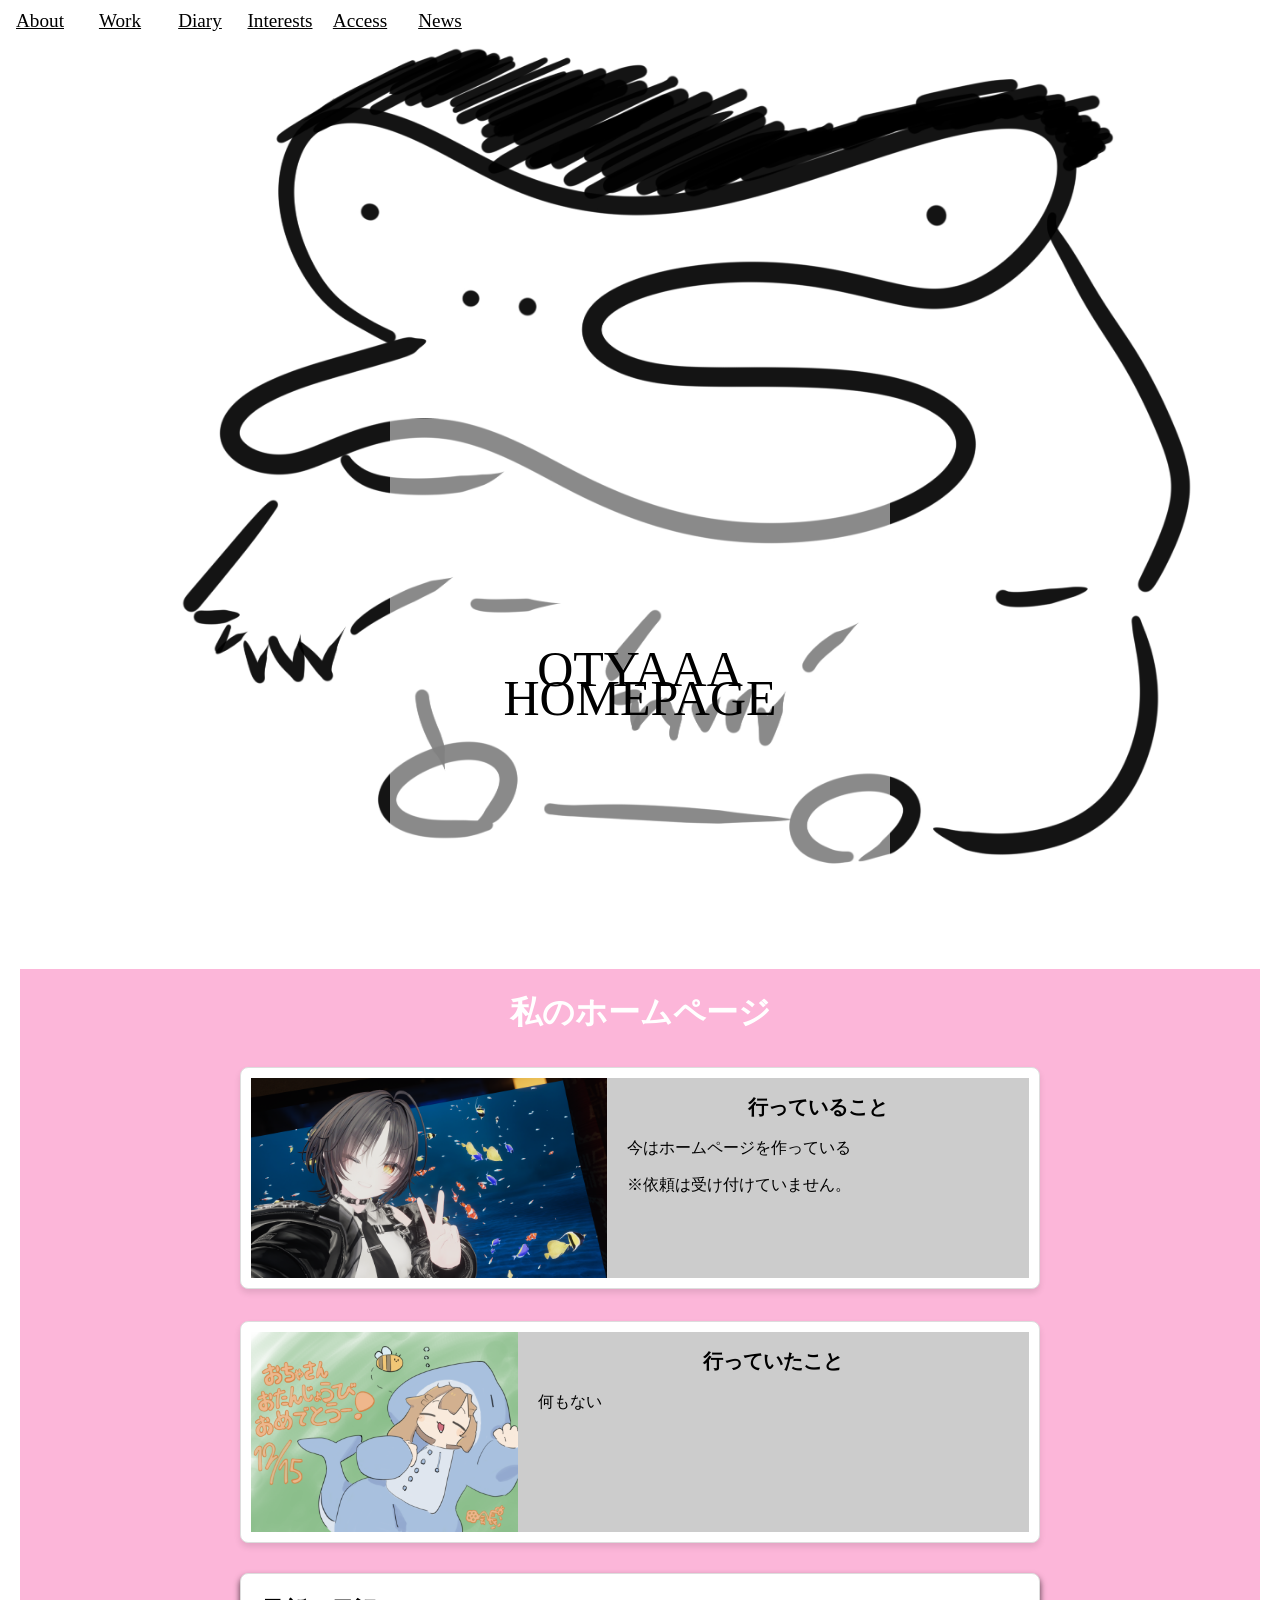
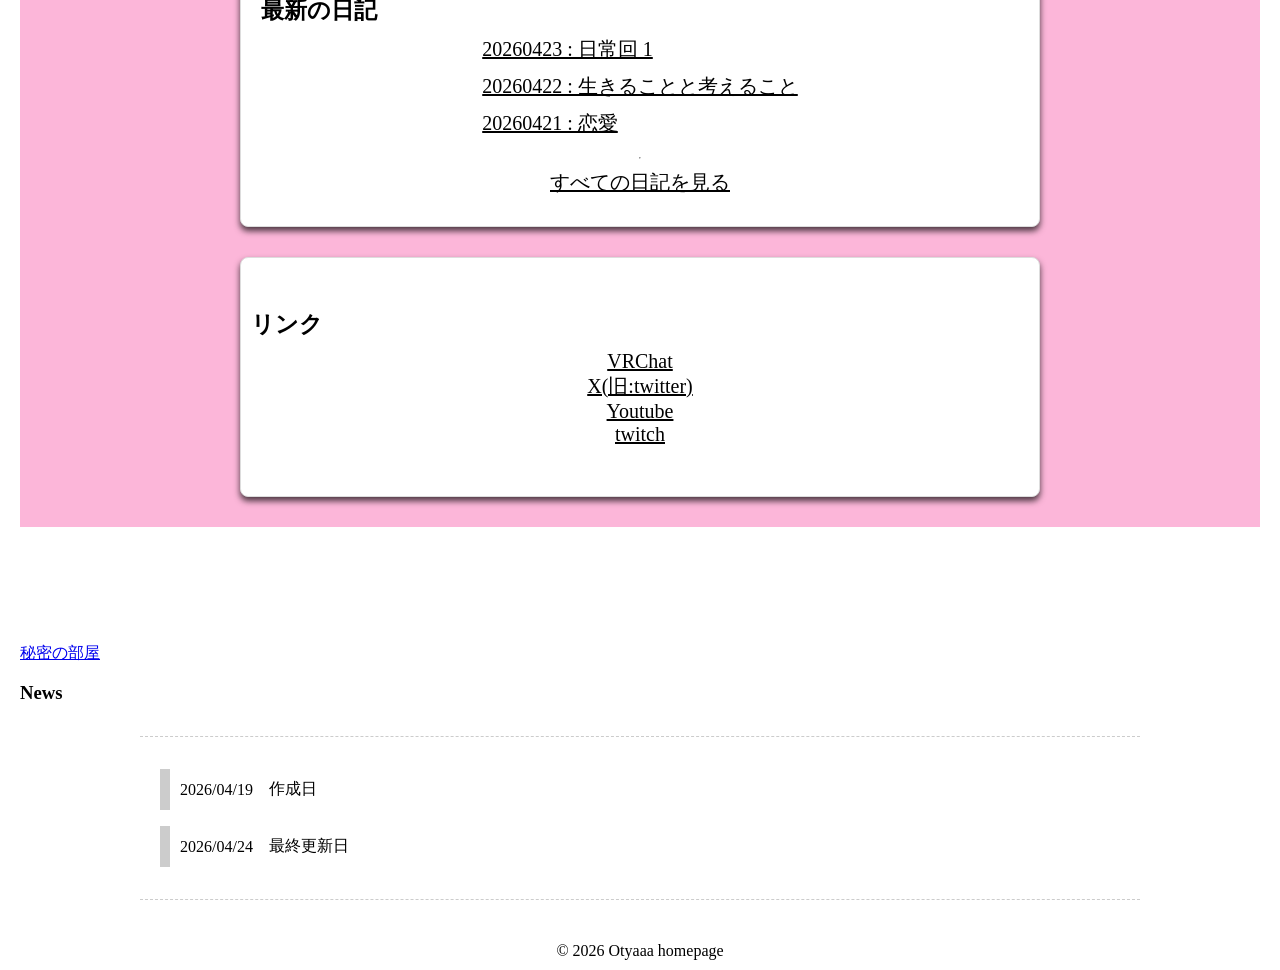
==== commit 4a1a55c3: "pass" ====
--- a/index.html
+++ b/index.html
@@ -10,7 +10,7 @@
 
     <body>
         <header>
-            <img src="image/otya.png" alt="otyaaa">
+            <img src="image/5.jpg" alt="otyaaa">
             <div class="top-title0">
                 OTYAAA
             </div>
@@ -42,7 +42,7 @@
         <main id="about">
             <h1>私のホームページ</h1>
             <div class="Work" id="work">
-                <img src="image/work0.png" alt="workの写真">
+                <img src="image/otya.png" alt="workの写真">
                 <div class="comments">
                     <h2>行っていること</h2>
                     <p>今はホームページを作っている</p>
@@ -80,7 +80,10 @@
         </main>
 
         
+
+        
         <aside>
+            <p><a href=secret/secret.html>秘密の部屋</a></p>
             <h3>News</h3>
             <div class="news" id="news">
                 <div class="topic">
